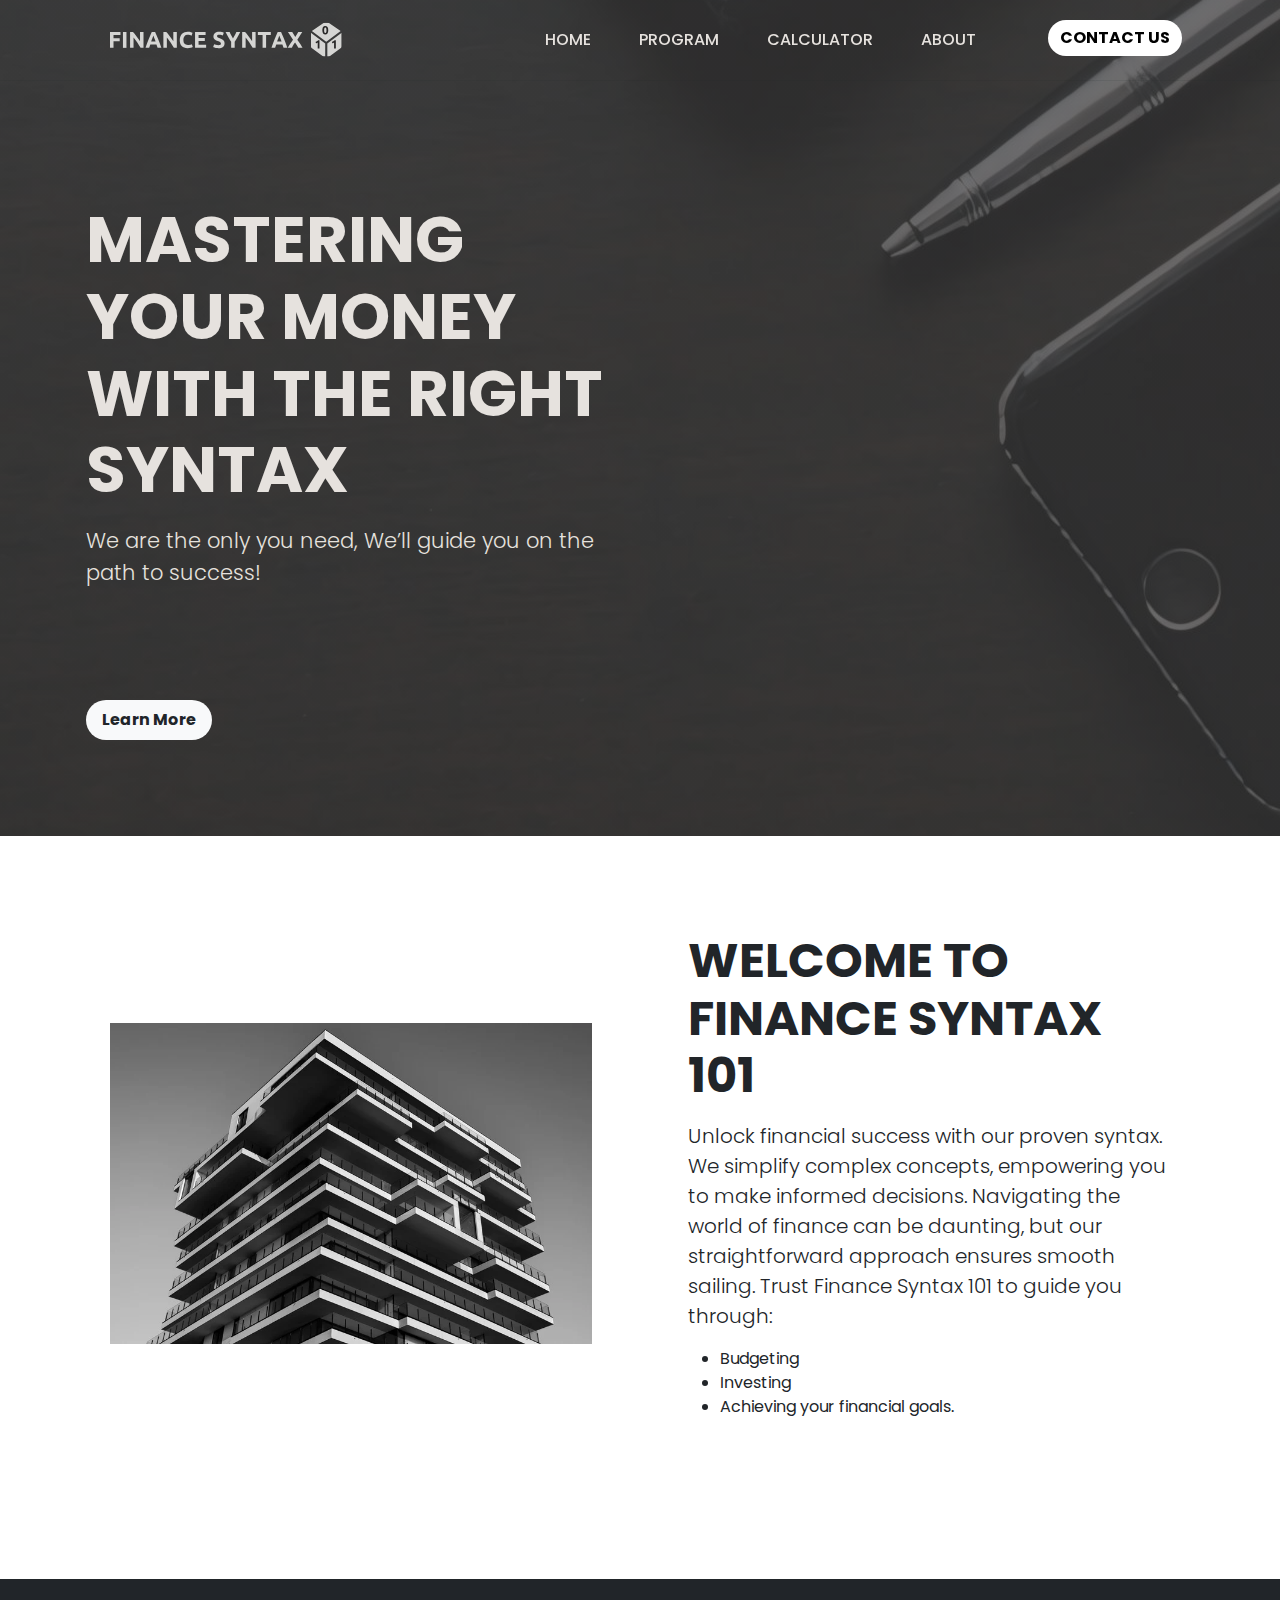
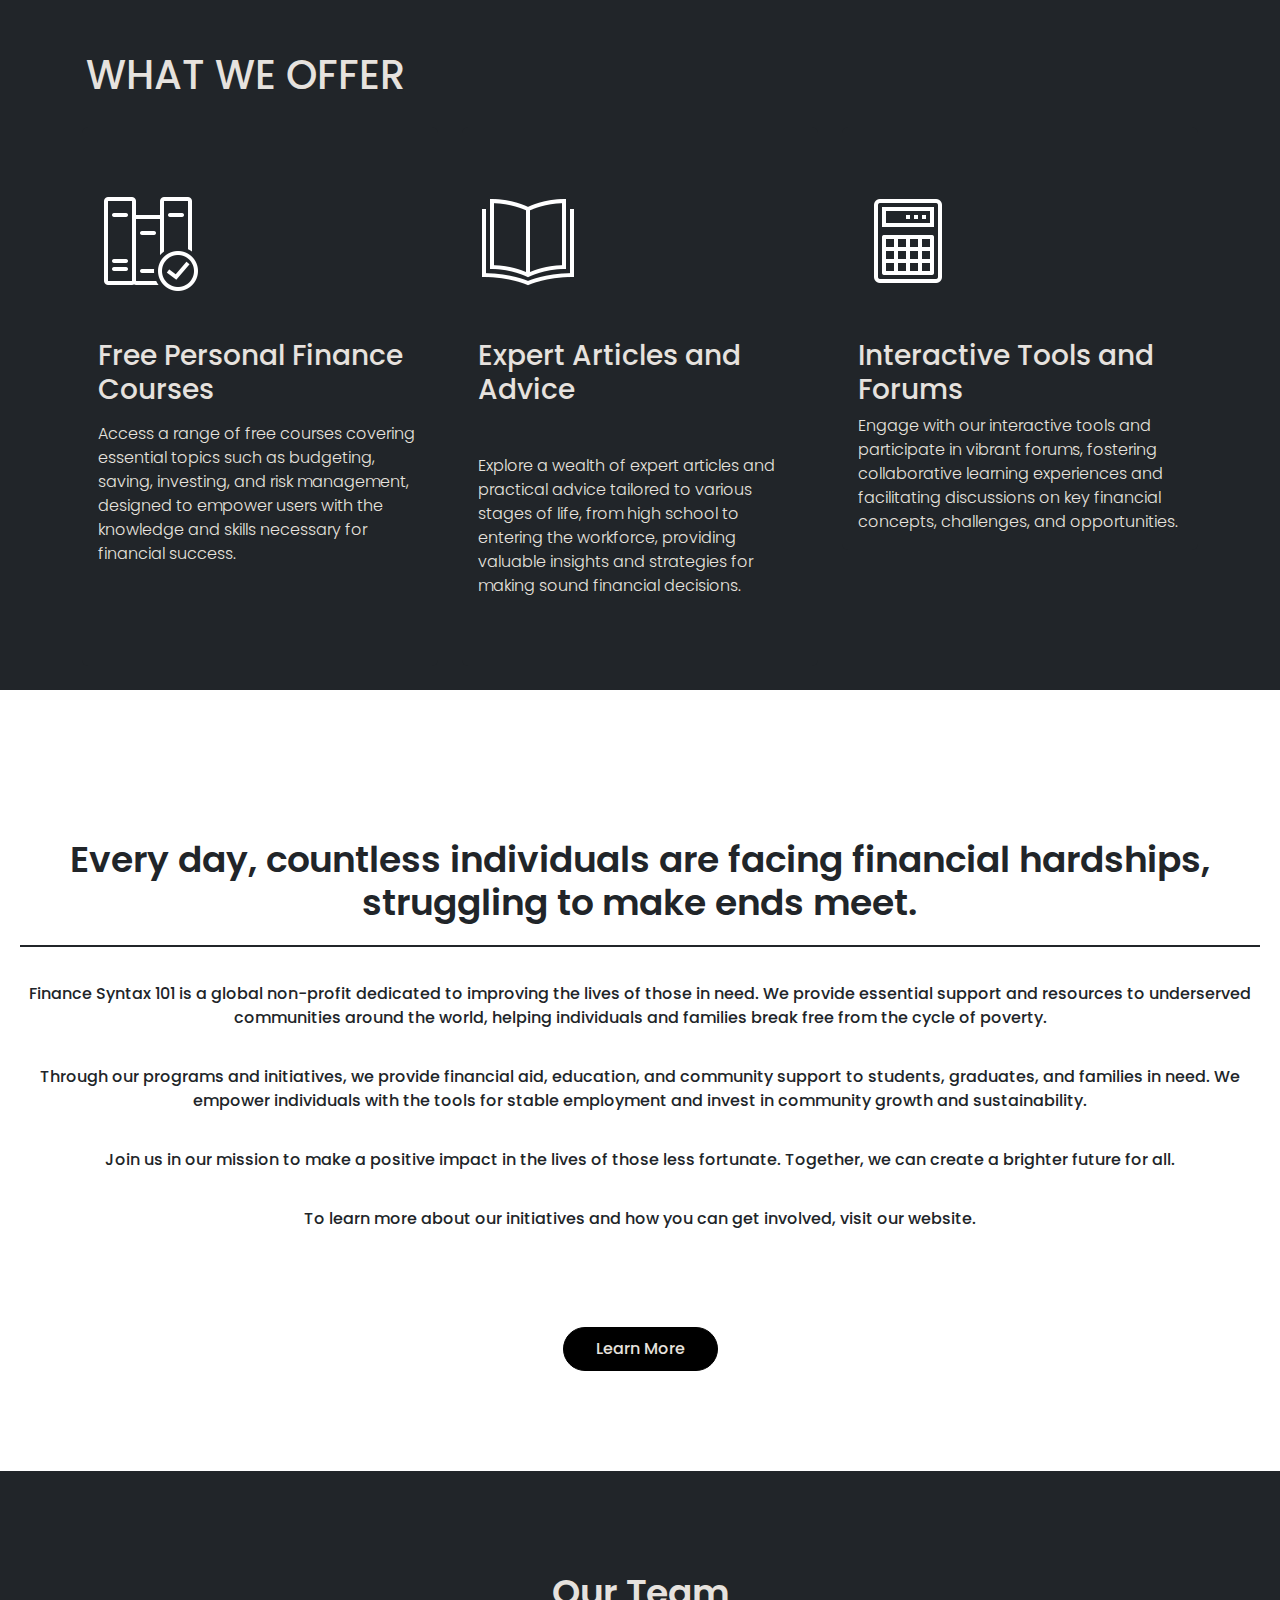
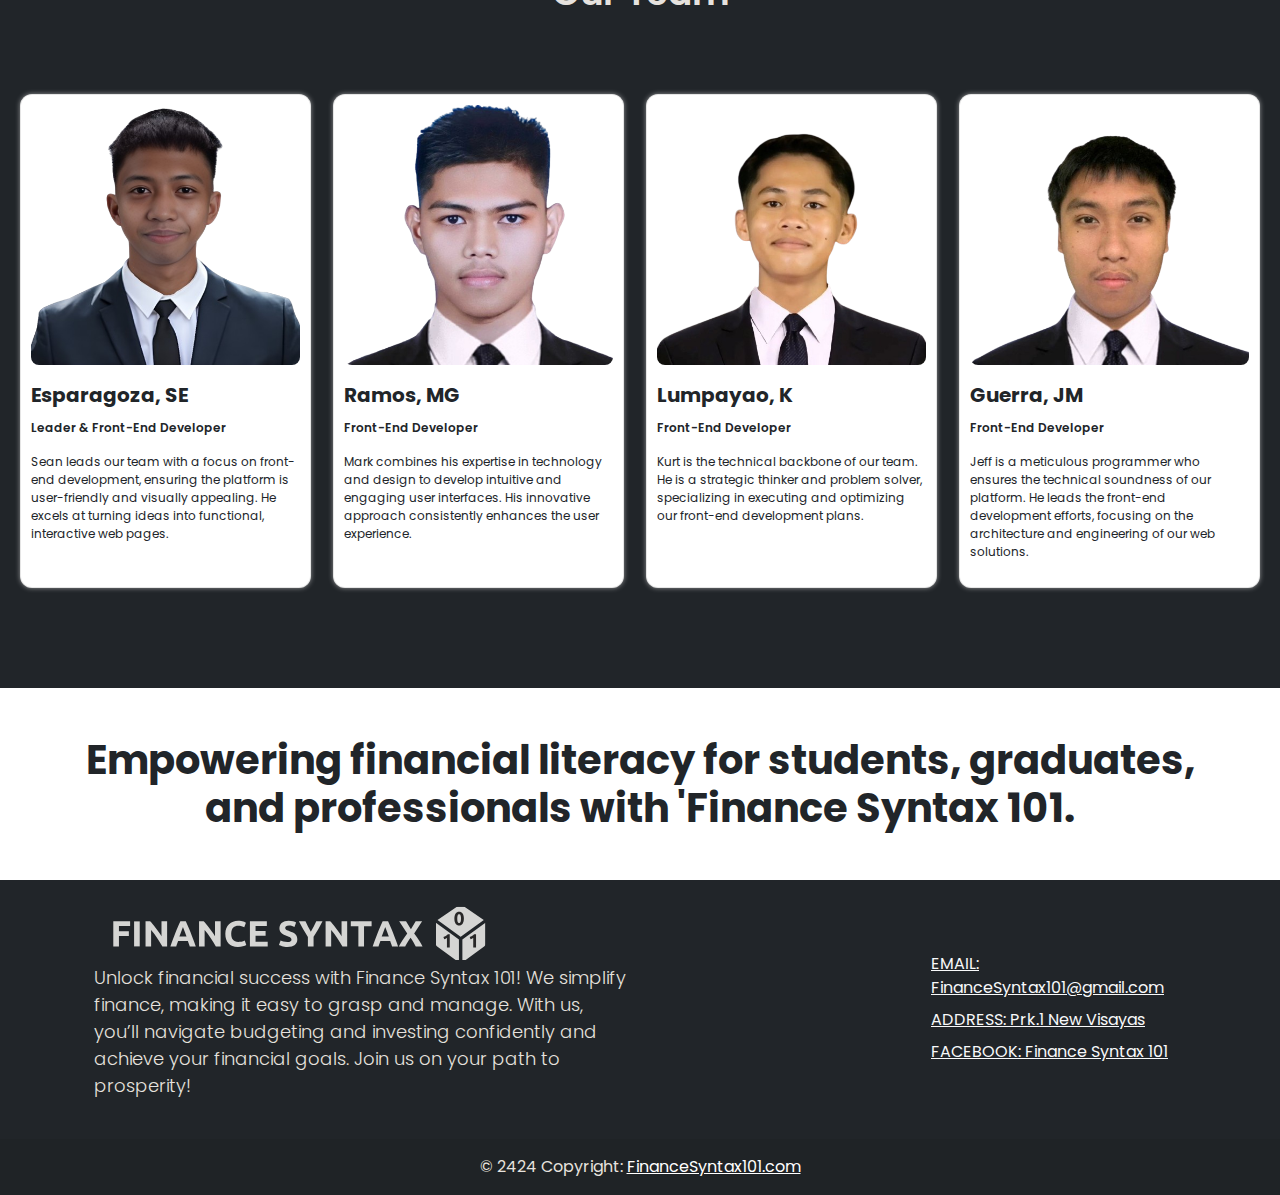
==== index.html @ cecd4bd0 "Add files via upload" ====
<!DOCTYPE html>
<html lang="en">
  <head>
    <meta charset="utf-8" />
    <meta name="viewport" content="width=device-width, initial-scale=1" />
    <link py-3 px-3 fw-medium href="css/bootstrap.min.css" rel="stylesheet" />
    <link py-3 px-3 fw-medium rel="stylesheet" href="styles.css" />
    <title>Finance Syntax 101</title>
  </head>
  <body>
    <!-- NAVBAR  -->
    <nav
      class="navbar navbar-expand-lg navbar-dark -5-strong py-1 fixed-top border-bottom border-1 border-opacity-10 border-dark text-warning-emphasis navbar-nav-scroll"
    >
      <div class="container">
        <a href="#" class="navbar-brand p-3">
          <img class="w-75" src="Pictures/101-logo.svg" alt="" />
        </a>

        <button
          class="navbar-toggler"
          type="button"
          data-bs-toggle="collapse"
          data-bs-target="#navmenu"
        >
          <span span class="navbar-toggler-icon"></span>
        </button>
        <div class="collapse navbar-collapse" id="navmenu">
          <ul class="navbar-nav ms-auto">
            <li class="nav-item px-3">
              <a class="nav-link py-4 fw-medium" href="#">HOME</a>
            </li>
            <li class="nav-item px-3">
              <a class="nav-link py-4 fw-medium" href="program.html">PROGRAM</a>
            </li>
            <li class="nav-item px-3">
              <a class="nav-link py-4 fw-medium" href="bb.html">CALCULATOR</a>
            </li>
            <li class="nav-item px-3">
              <a class="nav-link py-4 fw-medium" href="about.html">ABOUT</a>
            </li>
            <li class="nav-item px-3">
              <div id="google_translate_element"></div>
            </li>
            <li class="nav-item">
              <a href="contactUs.html" class="nav-link py-3 fw-medium px-3"
                ><button
                  type="button"
                  class="buttont nav-btn btn btn-light rounded-5 fw-bolder text-black"
                >
                  CONTACT US
                </button>
              </a>
            </li>
          </ul>
        </div>
      </div>
    </nav>
    <!-- NAVBAR  -->

    <!-- First Section -->
    <div class="container-fluid banner-image">
      <div class="container col-xxl-8 px-3 py-5">
        <div
          class="banner-text row flex-lg-row-reverse align-items-center g-5 py-5 text-white"
        >
          <div class="col-10 col-sm-8 col-lg-6"></div>
          <div class="col-lg-6 x-6 mt-5 pt-5">
            <h1 class="banner-h1 display-5 fw-bold lh-3 mb-3">
              <span class="d-block d-sm-inline">MASTERING YOUR</span>
              <span class="d-block d-sm-inline">MONEY WITH THE</span>
              <span class="d-block d-sm-inline">RIGHT SYNTAX</span>
            </h1>
            <p class="banner-p lead">
              We are the only you need, We’ll guide you on the path to success!
            </p>
            <div class="d-grid gap-2 d-md-flex justify-content-md-start pt-5">
              <a href="#lr"
                ><button
                  type="button"
                  class="banner-btn btn btn-light btn-lg mt-5 px-3 me-md-2 fw-bolder rounded-5"
                >
                  Learn More
                </button></a
              >
            </div>
          </div>
        </div>
      </div>
    </div>
    <!-- First Section -->

    <!-- Second Section -->
    <div class="container-fluid">
      <div class="container col-xxl-8 px-3 py-5" id="lr">
        <div
          class="row flex-lg-row-reverse align-items-center g-5 py-5 text-white"
        >
          <div class="col-10 col-sm-8 col-lg-6 px-5">
            <h1 class="display-5 fw-bold lh-3 mb-3 text-dark">
              WELCOME TO FINANCE SYNTAX 101
            </h1>
            <p class="lead text-dark">
              Unlock financial success with our proven syntax. We simplify
              complex concepts, empowering you to make informed decisions.
              Navigating the world of finance can be daunting, but our
              straightforward approach ensures smooth sailing. Trust Finance
              Syntax 101 to guide you through:
            </p>
            <ul>
              <li class="text-dark">Budgeting</li>
              <li class="text-dark">Investing</li>
              <li class="text-dark">Achieving your financial goals.</li>
            </ul>
          </div>
          <div class="col-lg-6 x-6 px-5">
            <img
              class="img-fluid w-100 h-100"
              src="Pictures/Picture-1.webp"
              alt=""
            />
          </div>
        </div>
      </div>
    </div>

    <!-- Second Section -->

    <!--Third Section-->
    <div class="section p-4 my-5 bg-dark" id="mission">
      <div class="container">
        <h1 class="mt-5 m-1">WHAT WE OFFER</h1>
        <div class="row g-4 mt-1">
          <div class="col-md">
            <div class="card border-0 bg-dark text-light h-100 mb-sm-1">
              <div class="card-body text-start h-100">
                <div class="my-5">
                  <img
                    id="box-Pic"
                    class="box-Pic pic1"
                    src="Pictures/icons8-course-assign-100.png"
                    alt=""
                  />
                </div>
                <h3 class="card-title">Free Personal Finance Courses</h3>
                <p class="card-text lead fs-6 my-3">
                  Access a range of free courses covering essential topics such
                  as budgeting, saving, investing, and risk management, designed
                  to empower users with the knowledge and skills necessary for
                  financial success.
                </p>
              </div>
            </div>
          </div>

          <div class="col-md">
            <div class="card border-0 bg-dark text-light h-100 mb-sm-1">
              <div class="card-body text-start h-100">
                <div class="my-5">
                  <img
                    class="box-Pic pic2"
                    src="Pictures/icons8-book-100.png"
                    alt=""
                  />
                </div>
                <h3 class="card-title">Expert Articles and Advice</h3>
                <p class="card-text lead fs-6 my-5">
                  Explore a wealth of expert articles and practical advice
                  tailored to various stages of life, from high school to
                  entering the workforce, providing valuable insights and
                  strategies for making sound financial decisions.
                </p>
              </div>
            </div>
          </div>

          <div class="col-md">
            <div class="card border-0 bg-dark text-light">
              <div class="card-body text-start h-100">
                <div class="my-5">
                  <img
                    class="box-Pic pic3"
                    src="Pictures/icons8-calculator-100 (1).png"
                    alt=""
                  />
                </div>
                <h3 class="card-title">Interactive Tools and Forums</h3>
                <p class="card-text lead fs-6">
                  Engage with our interactive tools and participate in vibrant
                  forums, fostering collaborative learning experiences and
                  facilitating discussions on key financial concepts,
                  challenges, and opportunities.
                </p>
              </div>
            </div>
          </div>
        </div>
      </div>
    </div>
    <!--Third Section-->

    <!--Fourth Section-->
    <section class="section-4">
      <div class="blog-container">
        <h1 class="blog-txt">
          Every day, countless individuals are facing financial hardships,
          struggling to make ends meet.
        </h1>
        <div class="blog-line"></div>
        <p class="blog-txt">
          Finance Syntax 101 is a global non-profit dedicated to improving the
          lives of those in need. We provide essential support and resources to
          underserved communities around the world, helping individuals and
          families break free from the cycle of poverty.
        </p>
        <p class="blog-txt">
          Through our programs and initiatives, we provide financial aid,
          education, and community support to students, graduates, and families
          in need. We empower individuals with the tools for stable employment
          and invest in community growth and sustainability.
        </p>
        <p class="blog-txt">
          Join us in our mission to make a positive impact in the lives of those
          less fortunate. Together, we can create a brighter future for all.
        </p>
        <p class="blog-txt">
          To learn more about our initiatives and how you can get involved,
          visit our website.
        </p>
        <a
          href="https://www.investopedia.com/financial-literacy-resource-center-7151950"
          ><button class="btn-links">Learn More</button></a
        >
      </div>
    </section>
    <!--Fourth Section-->

    <!--Fifth Section-->
    <section class="team section-5 bg-dark">
      <div class="about-us">
        <h1>Our Team</h1>
        <div class="abt-row">
          <div class="abt-col bg-white">
            <div class="profile-container">
              <img
                class="sean-img"
                src="Profile-Pictures/sean-removebg-preview.png"
                alt=""
              />
            </div>
            <div class="abt-textbox">
              <h3>Esparagoza, SE</h3>
              <p class="role">Leader & Front-End Developer</p>
              <p>
                Sean leads our team with a focus on front-end development,
                ensuring the platform is user-friendly and visually appealing.
                He excels at turning ideas into functional, interactive web
                pages.
              </p>
            </div>
          </div>
          <div class="abt-col bg-white">
            <div class="profile-container">
              <img
                class="mark-img"
                src="Profile-Pictures/Mark-removebg-preview.png"
                alt=""
              />
            </div>
            <div class="abt-textbox">
              <h3>Ramos, MG</h3>
              <p class="role">Front-End Developer</p>
              <p>
                Mark combines his expertise in technology and design to develop
                intuitive and engaging user interfaces. His innovative approach
                consistently enhances the user experience.
              </p>
            </div>
          </div>
          <div class="abt-col bg-white">
            <div class="profile-container">
              <img
                class="kurt-img"
                src="Profile-Pictures/Kurt-removebg-preview.png"
                alt=""
              />
            </div>
            <div class="abt-textbox">
              <h3>Lumpayao, K</h3>
              <p class="role">Front-End Developer</p>
              <p>
                Kurt is the technical backbone of our team. He is a strategic
                thinker and problem solver, specializing in executing and
                optimizing our front-end development plans.
              </p>
            </div>
          </div>
          <div class="abt-col bg-white">
            <div class="profile-container">
              <img
                class="jeff-img"
                src="Profile-Pictures/Jeff-removebg-preview.png"
                alt=""
              />
            </div>
            <div class="abt-textbox">
              <h3>Guerra, JM</h3>
              <p class="role">Front-End Developer</p>
              <p>
                Jeff is a meticulous programmer who ensures the technical
                soundness of our platform. He leads the front-end development
                efforts, focusing on the architecture and engineering of our web
                solutions.
              </p>
            </div>
          </div>
        </div>
      </div>
    </section>
    <!--Fifth Section-->

    <!---CONTACT US -->
    <div class="container-fluid mb-5">
      <div class="container my-5 text-center">
        <h1 class="text-dark fw-bolder">
          Empowering financial literacy for students, graduates, and
          professionals with 'Finance Syntax 101.
        </h1>
      </div>
    </div>
    <!---CONTACT US -->

    <!--Footer Section-->
    <section class="bg-dark">
      <!-- Footer -->
      <footer class="text-center text-md-start">
        <!-- Grid container -->
        <div class="container p-4">
          <!--Grid row-->
          <div class="row">
            <!--Grid column-->
            <div class="col-lg-6 col-md-12 mb-4 mb-md-0">
              <img
                style="width: 400px"
                class="col-12"
                src="Pictures/101-logo.svg"
              />
              <p class="lead fs-5" style="font-size: 18px !important">
                Unlock financial success with Finance Syntax 101! We simplify
                finance, making it easy to grasp and manage. With us, you’ll
                navigate budgeting and investing confidently and achieve your
                financial goals. Join us on your path to prosperity!
              </p>
            </div>
            <!--Grid column-->

            <!--Grid column-->
            <div class="col-lg-3 col-md-6 mb-4 mb-md-0">
              <!-- <h5 class="text-uppercase">Links</h5>

              <ul class="list-unstyled mb-0">
                <li>
                  <a href="#!" class="text-body">Link 1</a>
                </li>
                <li>
                  <a href="#!" class="text-body">Link 2</a>
                </li>
                <li>
                  <a href="#!" class="text-body">Link 3</a>
                </li>
                <li>
                  <a href="#!" class="text-body">Link 4</a>
                </li>
              </ul> -->
            </div>
            <!--Grid column-->

            <!--Grid column-->
            <div class="col-lg-3 col-md-6 mb-4 mb-md-0">
              <h5 class="text-uppercase mb-0"></h5>

              <ul class="list-unstyled">
                <li class="mt-5">
                  <a href="#!" class="text-light"
                    >EMAIL: FinanceSyntax101@gmail.com</a
                  >
                </li>
                <li class="mt-2">
                  <a href="#!" class="text-light">ADDRESS: Prk.1 New Visayas</a>
                </li>
                <li class="mt-2">
                  <a href="#!" class="text-light"
                    >FACEBOOK: Finance Syntax 101</a
                  >
                </li>
                <li class="mt-2">
                  <a href="#!" class="text-body">Link 4</a>
                </li>
              </ul>
            </div>
            <!--Grid column-->
          </div>
          <!--Grid row-->
        </div>
        <!-- Grid container -->

        <!-- Copyright -->
        <div
          class="text-center p-3"
          style="background-color: rgba(0, 0, 0, 0.05)"
        >
          © 2424 Copyright:
          <a class="text-white" href="https://FinanceSyntax101.com/"
            >FinanceSyntax101.com</a
          >
        </div>
        <!-- Copyright -->
      </footer>
      <!-- Footer -->
    </section>
    <!--Footer Section-->
    <script>
      const navE1 = document.querySelector(".navbar");
      window.addEventListener("scroll", () => {
        if (window.scrollY >= 56) {
          navE1.classList.add("navbar-scrolled");
        } else if (window.scrollY < 56) {
          navE1.classList.remove("navbar-scrolled");
        }
      });
    </script>
    <script src="js/bootstrap.bundle.min.js"></script>
  </body>
</html>
---- styles.css ----
@import url("https://fonts.googleapis.com/css2?family=Poppins:ital,wght@0,100;0,200;0,300;0,400;0,500;0,600;0,700;0,800;0,900;1,100;1,200;1,300;1,400;1,500;1,600;1,700;1,800;1,900&display=swap");

* {
  color: #e6e2de !important;
  padding: 0;
  margin: 0;
  font-family: "Poppins", Arial, Helvetica, sans-serif !important;
}
body::before {
  display: block;
  content: "";
}
body,
html {
  scroll-snap-type: y mandatory;
  scroll-behavior: smooth;
  scroll-padding-top: 200px;
}

.nav-btn {
  background-color: white !important;
  border: 0;
}

.banner-image {
  background-image: linear-gradient(
      rgba(60, 60, 60, 0.7),
      rgba(60, 60, 60, 0.7)
    ),
    url(Pictures/bg-image.jpg);
  background-position: center;
  background-size: auto;
  position: relative;
  margin: auto;
}

.banner-text {
  margin-top: 10px !important;
}

.banner-h1 {
  font-size: 4rem;
}

.banner-p {
  font-size: 21px;
}

.banner-btn {
  background-color: f0f0f0 !important;
  border-radius: 50px;
  color: rgb(33, 37, 41) !important;
  cursor: pointer !important;
  font-weight: 500;
  font-size: 1rem;
  transition: 0.2s !important;
  border: 0;
}
.banner-btn:hover {
  background-color: rgb(33, 37, 41) !important;
  color: #f0f0f0 !important;
}

/* section 4 */
.blog-container {
  max-width: 1240px;
  margin: auto;
  text-align: center;
  padding-top: 100px;
  padding-bottom: 100px;
}
.blog-line {
  margin: 20px 0;
  border: 1px solid rgb(33, 37, 41);
}
.blog-container h1 {
  font-size: 36px;
  font-weight: 600;
}
.blog-container p {
  color: rgb(33, 37, 41);
  margin-top: 35px;
  font-weight: 500;
}
.btn-links {
  border: 1px solid black;
  background-color: black;
  border-radius: 50px;
  color: rgb(33, 37, 41);
  cursor: pointer;
  font-weight: 500;
  padding: 9px 32px;
  margin-top: 80px;
  font-size: 1rem;
  transition: 0.5s;
}
.btn-links:hover {
  background-color: white;
  border: 1px solid black;
  color: black;
}
.blog-txt {
  color: rgb(33, 37, 41) !important;
}
/*section 5*/

.about-us {
  max-width: 1240px;
  margin: auto;
  text-align: center;
  padding-top: 100px;
  padding-bottom: 100px;
}
.about-us h1 {
  font-size: 36px;
  font-weight: 600;
  margin-bottom: 80px;
}
.about-us img {
  width: 100%;
  height: 260px;
  border-radius: 8px;
}
.abt-row {
  display: grid;
  grid-template-columns: repeat(auto-fit, minmax(270px, 1fr));
  grid-template-rows: repeat(auto-fit, minmax(270px, 1fr));
  gap: 12px;
}
.abt-col {
  background-color: rgb(33, 37, 41);
  border-radius: 12px;
  padding: 10px;
  transition: all 0.3s;
  cursor: pointer;
  border: 0.7px solid rgba(0, 0, 0, 0.1);
  box-shadow: 0 0 5px 0 rgba(255, 255, 255, 0.5);
}

.abt-col:not(:last-child) {
  margin-right: 10px;
}
.abt-row:hover > :not(:hover) {
  opacity: 0.2;
  filter: blur(2px);
}
.abt-textbox h3 {
  text-align: left;
  margin-top: 18px;
  font-size: 20px;
  font-weight: bolder;
  color: rgb(33, 37, 41) !important;
}
/* .abt-textbox h3 {
} */
.abt-textbox .role {
  color: rgb(33, 37, 41) !important;
  font-weight: 600;
  text-align: left;
  font-size: 12px;
}
.abt-textbox p {
  text-align: left;
  font-size: 12px;
  margin-top: 12px;
  color: rgb(33, 37, 41) !important;
}
/*section 5*/

.navbar-scrolled {
  background-color: rgb(33, 37, 41);
  box-shadow: 0 3px 10px rgba(0, 0, 0, 0.15);
}

.navbar {
  transition: all 0.5s;
}

.buttont {
  background-color: f0f0f0 !important;
  border-radius: 50px;
  color: #f0f0f0;
  cursor: pointer !important;
  font-weight: 500;
  font-size: 1rem;
  transition: 0.2s !important;
}
.buttont:hover {
  background-color: rgb(33, 37, 41) !important;
  color: #f0f0f0 !important;
}

.s1 {
  background-color: #f0f0f0 !important;
}

/* Add this to your CSS file */

/* Add this to your CSS file, or use a media query in your existing CSS file */
@media (max-width: 320px) {
  .banner-h1 {
    font-size: 18px; /* adjust font size for 320px screen */
  }
  .banner-p {
    font-size: 14px; /* adjust font size for 320px screen */
  }
  .banner-btn {
    font-size: 14px; /* adjust font size for 320px screen */
    padding: 10px 20px; /* adjust padding for 320px screen */
  }
}
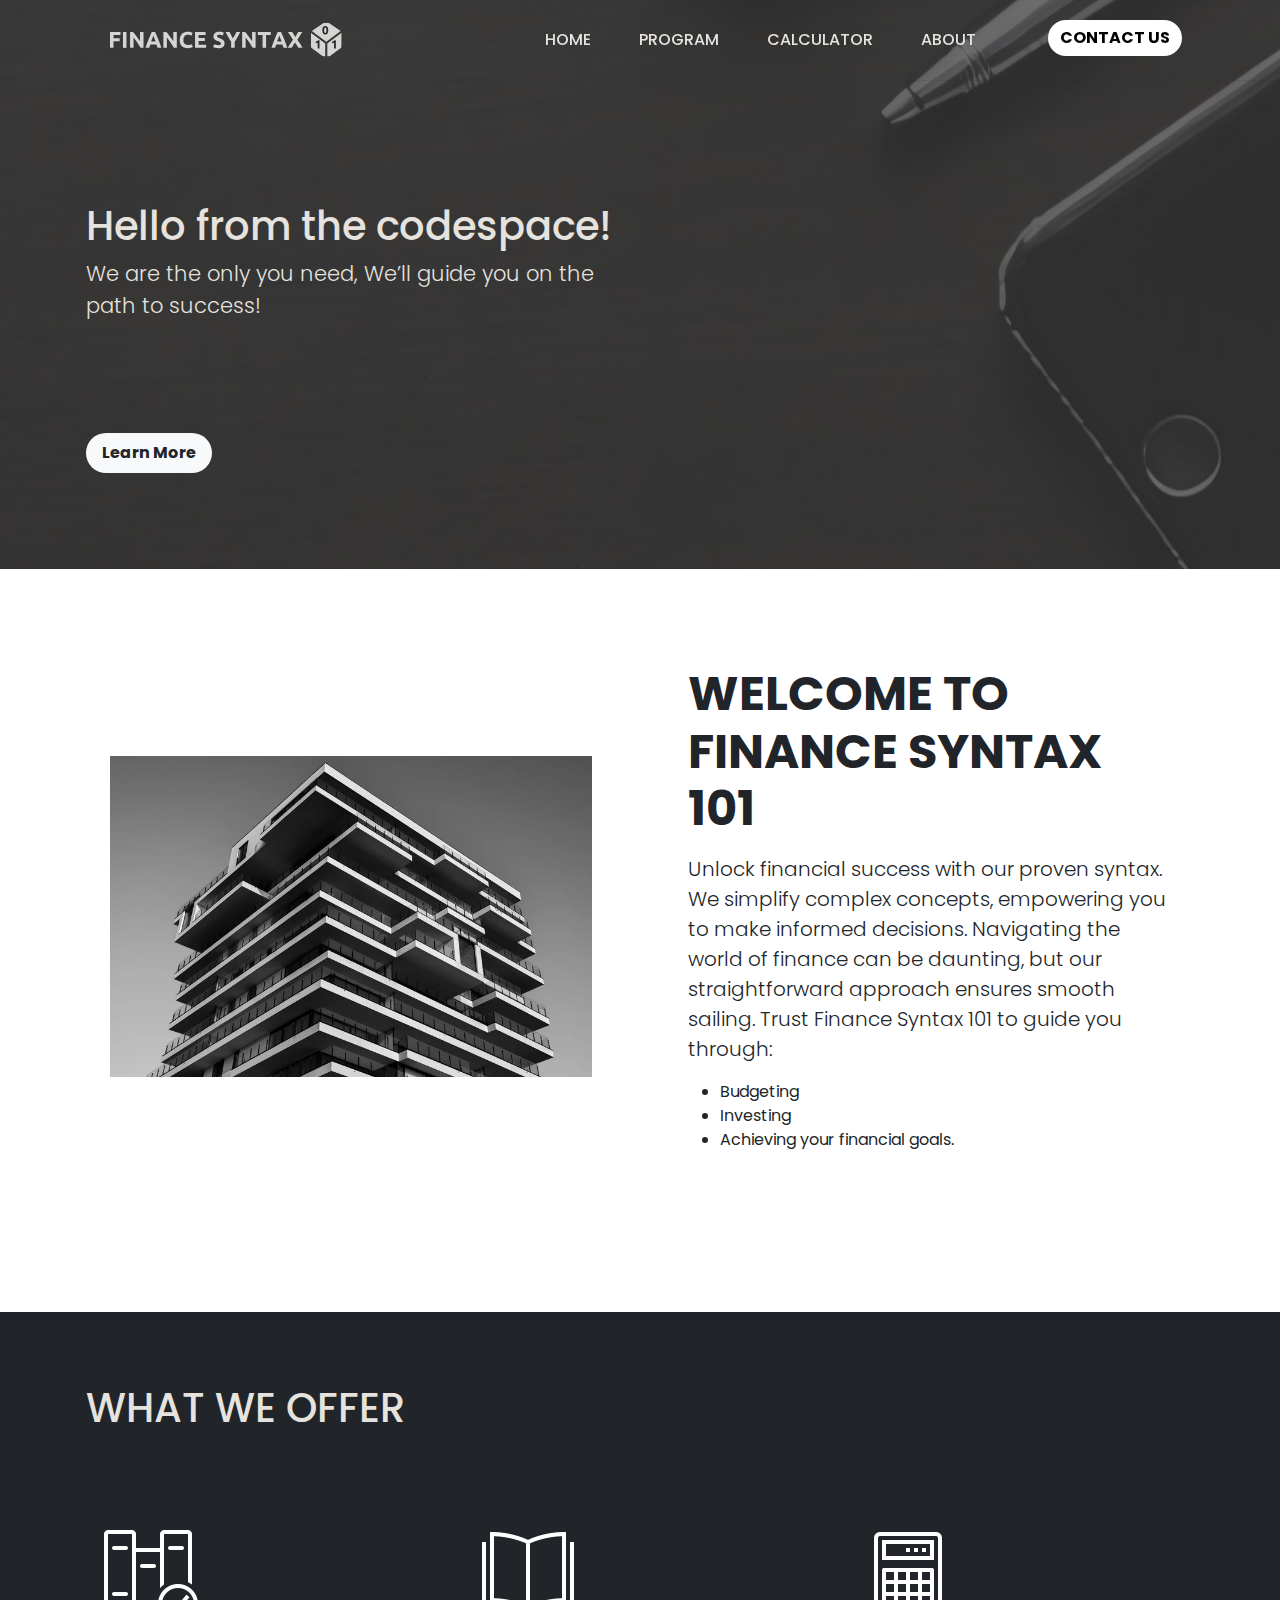
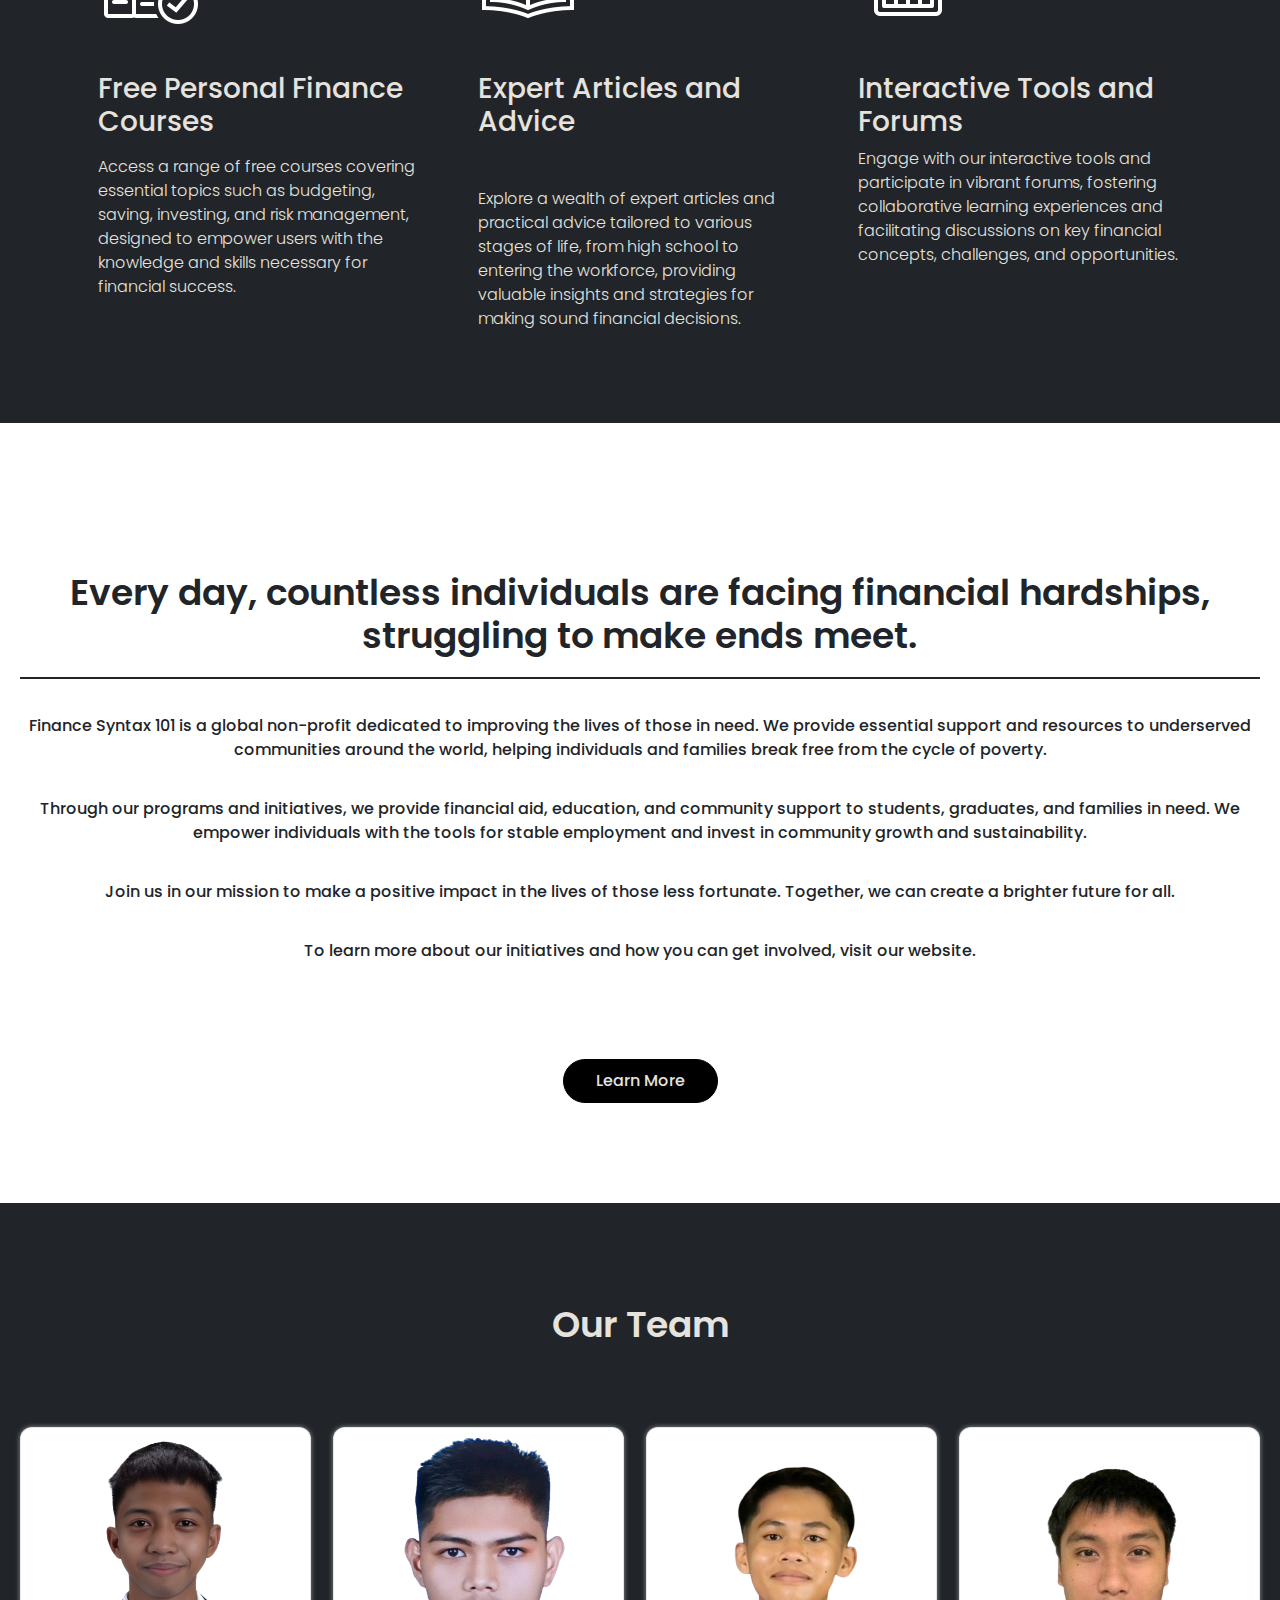
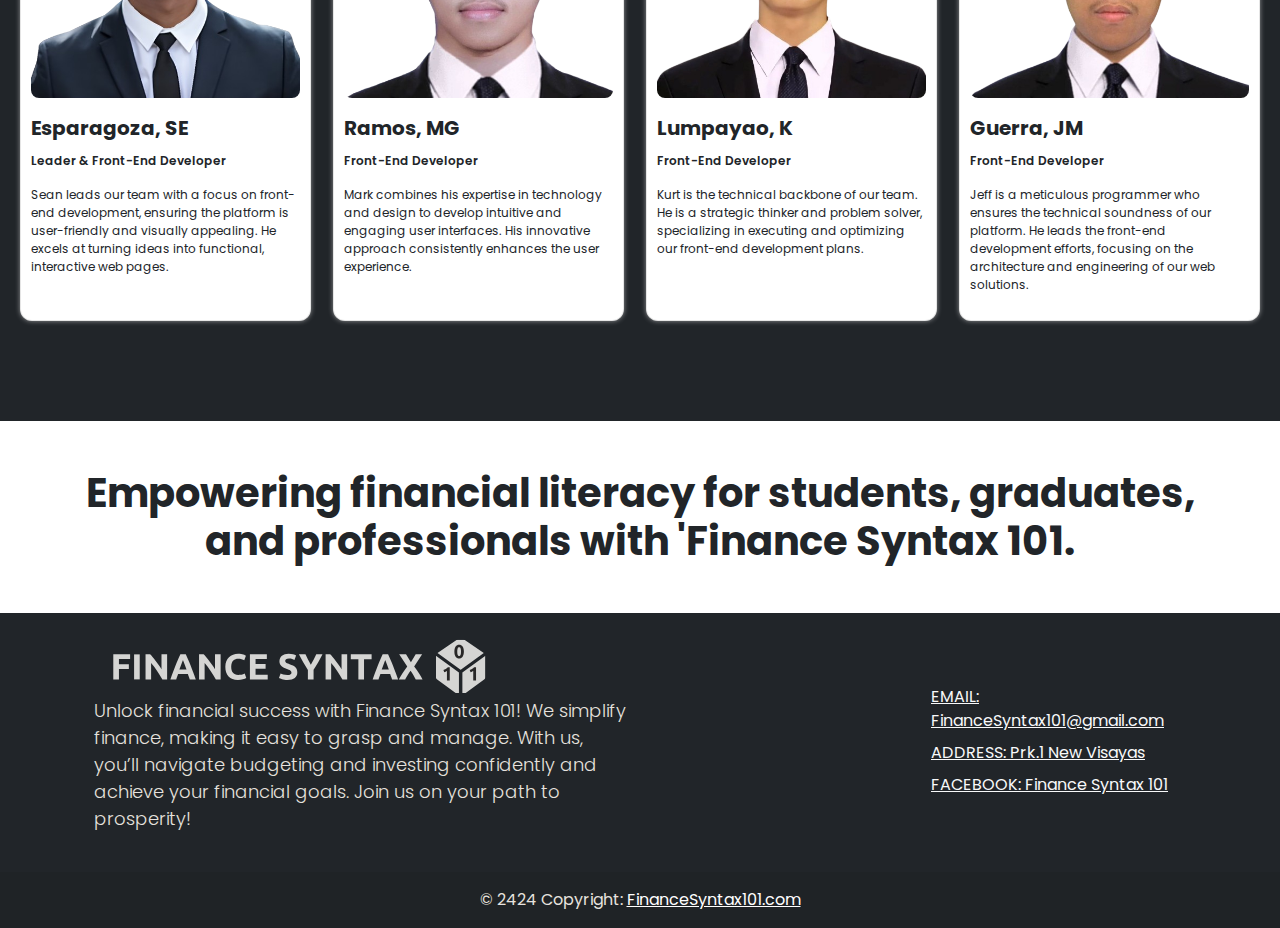
==== commit 3644798f: "Adding hello from the codespace!" ====
--- a/index.html
+++ b/index.html
@@ -66,11 +66,12 @@
         >
           <div class="col-10 col-sm-8 col-lg-6"></div>
           <div class="col-lg-6 x-6 mt-5 pt-5">
-            <h1 class="banner-h1 display-5 fw-bold lh-3 mb-3">
+            <!-- <h1 class="banner-h1 display-5 fw-bold lh-3 mb-3">
               <span class="d-block d-sm-inline">MASTERING YOUR</span>
               <span class="d-block d-sm-inline">MONEY WITH THE</span>
               <span class="d-block d-sm-inline">RIGHT SYNTAX</span>
-            </h1>
+            </h1> -->
+            <h1>Hello from the codespace!</h1>
             <p class="banner-p lead">
               We are the only you need, We’ll guide you on the path to success!
             </p>
